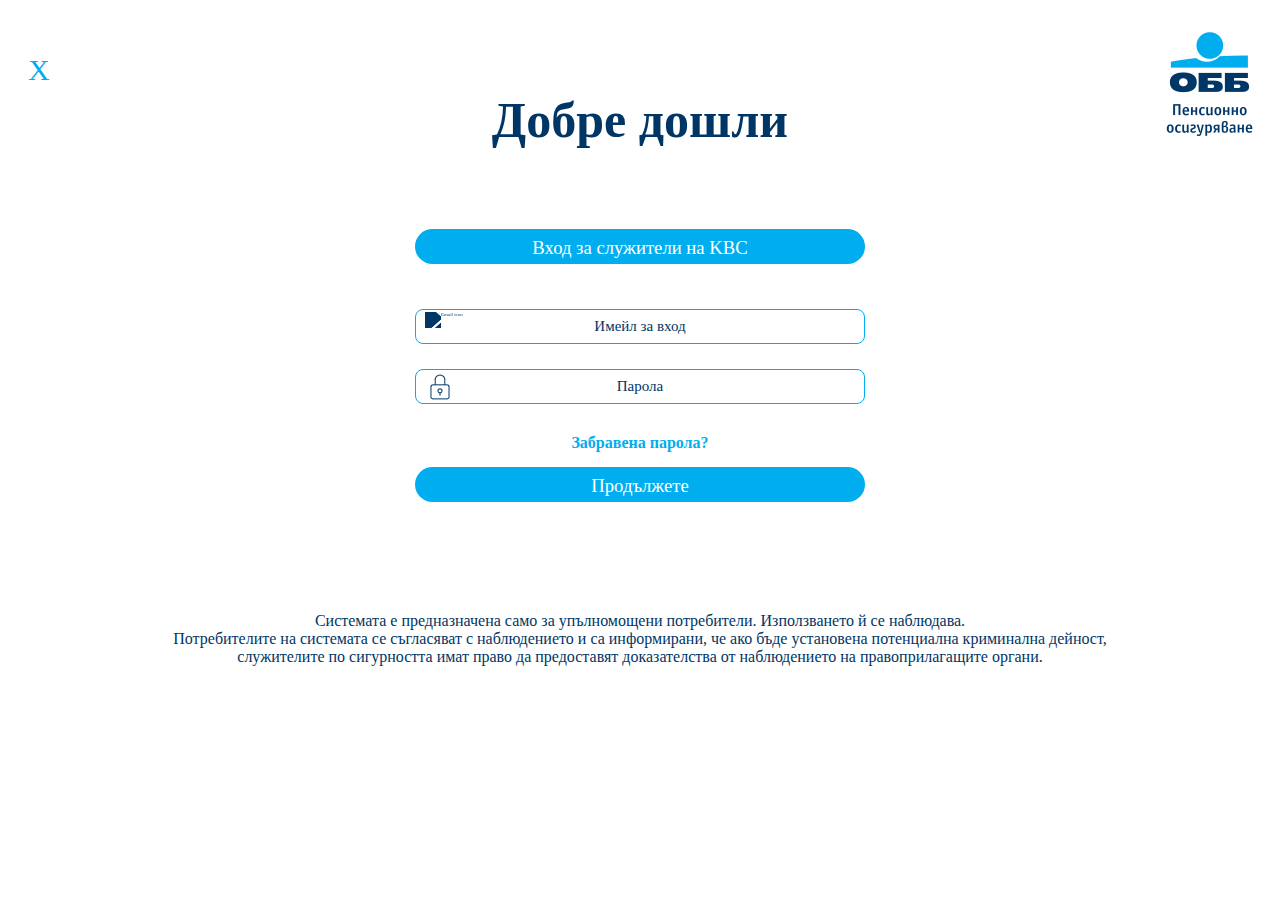
==== index.html @ ad97e731 "change enter func" ====
<!doctype html>
<html lang="en">

<head>

  <meta charset="utf-8">
  <meta name="viewport" content="width=device-width, initial-scale=1">
  <meta http-equiv="Access-Control-Allow-Origin" content="*" />
  <link rel="stylesheet" href="https://cdnjs.cloudflare.com/ajax/libs/font-awesome/4.7.0/css/font-awesome.min.css"
    type="text/css" data-preload="true">
  <title>ePIC</title>
  <style>
    @font-face {
      font-family: 'MuseoCyrlFont';
      src: url('https://DimitrovYordan.github.io/statichtml/Museo_Cyrl_500.ttf')
    }

    #wrapper {
      min-width: 340px;
    }

    /* Add padding to container */
    .form-container {
      max-width: 450px;
      margin: 0 auto;
    }

    h1 {
      font-family: 'MuseoCyrlFont';
      text-align: center;
      color: #003665;
      size: 50px;
      height: 60px;
      font-size: 50px;
      position: relative;
      top: -100px;
    }

    .header {
      margin-bottom: -70px;
    }

    /* Center the avatar image inside this container */
    .header .company-logo {
      float: right;
    }

    .input-group-container {
      position: relative;
    }

    .input-group-container .input-group-icon {
      position: absolute;
      margin-top: 18px;
      margin-left: 10px;
      font-size: 5px;
      filter: brightness(0) saturate(100%) invert(14%) sepia(35%) saturate(4233%) hue-rotate(192deg) brightness(98%) contrast(100%);
    }

    .input-group-container #hide-input-icon,
    .input-group-container #show-input-icon {
      position: absolute;
      right: 10px;
      top: 20px;
      height: 25px;
      cursor: pointer;
      display: none;
    }

    .header a {
      margin-top: 45px;
      margin-left: 20px;
      font-size: 30px;
      float: left;
      font-family: 'Calibri';
      font-weight: normal;
    }

    .clearfix {
      display: block;
    }

    .clearfix:after {
      content: ".";
      display: block;
      height: 0;
      clear: both;
      visibility: hidden;
    }

    input[type=text],
    input[type=password] {
      font-family: 'MuseoCyrlFont';
      font-size: 15px;
      width: 100%;
      padding: 8px 16px 8px 16px;
      margin-top: 15px;
      display: inline-block;
      border: 1px solid #00AEEF;
      border-radius: 8px;
      box-sizing: border-box;
      text-align: center;
    }

    input[type=text]::placeholder,
    input[type=password]::placeholder {
      color: #003665;
    }

    input[type=text]:active,
    input[type=text]:focus,
    input[type=password]:active,
    input[type=password]:focus {
      outline: none;
    }

    input::-ms-reveal,
    input::-ms-clear {
      display: none;
    }

    p {
      color: #D10057;
      text-align: center;
      margin: 10px 0;
      font-family: 'MuseoCyrlFont';
    }

    /* Set a style for all buttons */
    button {
      background-color: #00AEEF;
      font-family: 'MuseoCyrlFont';
      font-size: 14pt;
      color: #fff;
      margin-bottom: 30px;
      margin-top: 15px;
      border: none;
      cursor: pointer;
      width: 100%;
      border-radius: 20px;
      height: 35px;
      line-height: 35px;
    }

    button:hover {
      opacity: 0.8;
    }

    button:active,
    button:focus {
      outline: none;
    }

    a {
      font-weight: bold;
      color: #00AEEF;
      cursor: pointer;
      text-decoration: none;
    }

    a:active,
    a:focus {
      outline: none;
    }

    /* The "Forgot password" text */
    .forgoten-pass-container {
      text-align: center;
      margin-top: 30px;
    }

    /* Set style footer */
    .footer-container {
      margin-top: 80px;
    }

    /* Set style for warning message */
    .warning-message p {
      font-family: 'MuseoCyrlFont';
      text-align: center;
      color: #003665;
      font-size: 16px;
    }

    @media only screen and (max-width: 600px) {
      h1 {
        font-size: 30px;
        margin-top: 100px;
        margin-bottom: 0;
      }

      .form-container button:first-of-type {
        margin-top: 0;
      }

      .footer-container {
        margin-top: 0;
      }
    }
  </style>
</head>

<body>

  <div id="wrapper">

    <div class="header">
      <a id="exit-page" href="https://ubb-pensions.bg/">X</a>
      <img src="https://DimitrovYordan.github.io/statichtml/KBC_PensionInsurance_BG_v.png" alt="Company Logo"
        class="company-logo" />
      <div class="clearfix"></div>
      <h1>Добре дошли</h1>
    </div>
    <div id="api" style="display: none;"></div>

    <div class="form-container">

      <button id="fake-kbc_employee_btn" class="enterKBC" type="submit">Вход за служители на KBC</button>

      <div class="input-group-container">
        <img src="https://DimitrovYordan.github.io/statichtml/email_icon.png" alt="Email icon"
          class="input-group-icon" />
        <input id="fake-username" class="username-field" tabindex="1" type="text" placeholder="Имейл за вход" />
        <p id="email-error-message"></p>
      </div>

      <div class="input-group-container">
        <img src="https://DimitrovYordan.github.io/statichtml/password_icon.png" alt="Password icon"
          class="input-group-icon" />
        <input id="fake-password" class="password-field" type="password" placeholder="Парола" />
        <img src="https://DimitrovYordan.github.io/statichtml/hide_password_input.png" alt="Hide password input"
          id="hide-input-icon" />
        <img src="https://DimitrovYordan.github.io/statichtml/show_password_input.PNG" alt="Show password input"
          id="show-input-icon" />
        <p id="password-error-message"></p>
      </div>

      <div class="forgoten-pass-container">
        <a href="javascript:" id="fake-forgot-password" class="forgoten-pass">Забравена парола?</a>
      </div>

      <button id="fake-submit-btn" class="continue" type="submit">Продължете</button>
    </div>

  </div>

  <footer class="footer-container">
    <div class="warning-message">
      <p>Системата е предназначена само за упълномощени потребители. Използването й се наблюдава.<br>
        Потребителите на системата се съгласяват с наблюдението и са информирани, че ако бъде установена потенциална
        криминална дейност,<br>
        служителите по сигурността имат право да предоставят доказателства от наблюдението на правоприлагащите органи.
      </p>
    </div>
  </footer>

  <script src="https://code.jquery.com/jquery-3.7.1.min.js"
    integrity="sha256-/JqT3SQfawRcv/BIHPThkBvs0OEvtFFmqPF/lYI/Cxo=" crossorigin="anonymous"></script>
  <script type="text/javascript">
    $(document).ready(function () {
      var $kbcBtnFake = $('#fake-kbc_employee_btn'),
        $kbcBtnReal = $('#PIC_B2B_IDP'),
        $usernameFake = $('#fake-username'),
        $usernameReal = $('#email'),
        $passwordFake = $('#fake-password'),
        $passwordReal = $('#password'),
        $submitBtnFake = $('#fake-submit-btn'),
        $submitBtnReal = $('#next'),
        $forgotPasswordFake = $('#fake-forgot-password'),
        $forgotPasswordReal = $('#forgotPassword'),
        $emailError = $('#email-error-message'),
        $passwordError = $('#password-error-message'),
        $hideEyeIcon = $('#hide-input-icon'),
        $showEyeIcon = $('#show-input-icon'),
        emailReg = new RegExp('^[A-Za-z\._0-9+_-]{2,}[@][A-Za-z]{2,}[\.][a-z]{2,4}$');

      if ($kbcBtnReal.length) {
        $kbcBtnFake.on('click', function (ev) {
          $kbcBtnReal.click();
        });
      }

      $('fake-submit-btn').keydown(function (ev) {
        if (ev.keyCode === 13 || ev.keyCode === 10) {
          $("input").removeAttr("pattern");

          var unFake = $usernameFake.val();
          var pwdFake = $passwordFake.val();

          console.log(unFake);
          console.log(pwdFake);

          $usernameReal.val(unFake);
          $passwordReal.val(pwdFake);

          console.log($usernameReal.val());
          console.log($passwordReal.val());

          $submitBtnReal.click();
        }
      });

      $forgotPasswordFake.on('click', function (ev) {
        $forgotPasswordReal[0].click();
      });

      $submitBtnFake.on('click', function (ev) {
        $("input").removeAttr("pattern");

        var unFake = $usernameFake.val();
        var pwdFake = $passwordFake.val();

        console.log(unFake);
        console.log(pwdFake);

        $usernameReal.val(unFake);
        $passwordReal.val(pwdFake);

        console.log($usernameReal.val());
        console.log($passwordReal.val());

        $submitBtnReal.click();
      });

      // $submitBtnFake.on('click', function (ev) {
      //   $usernameReal.val($usernameFake.val());
      //   $passwordReal.val($passwordFake.val());

      //   console.log($passwordFake.val());
      //   console.log($passwordReal.val());
      //   console.log($usernameReal.val());
      //   console.log($usernameFake.val());

      //   $submitBtnReal.click();
      // });

      $usernameFake.on('change', function () {
        var enterVal = $usernameFake.val();
        if (enterVal === '') {
          $emailError.text('Попълнете полето, за да продължите');
        } else if (!emailReg.test(enterVal)) {
          $emailError.text('Имейлът за вход не е валиден');
        } else {
          $emailError.text('');
        }
      });

      $passwordFake.on('keyup', function () {
        var enterVal = $passwordFake.val();
        if (enterVal === '') {
          $passwordFake.attr("type", "password");
          $passwordError.text('Попълнете полето, за да продължите');
          $hideEyeIcon.css('display', 'none');
          $showEyeIcon.css('display', 'none');
        } else {
          $hideEyeIcon.css('display', 'block');
          $passwordError.text('');
        }
      });

      $hideEyeIcon.on("click", function () {
        $passwordFake.attr("type", "text");
        $hideEyeIcon.css('display', 'none');
        $showEyeIcon.css('display', 'block');
      });

      $showEyeIcon.on("click", function () {
        $passwordFake.attr("type", "password");
        $hideEyeIcon.css('display', 'block');
        $showEyeIcon.css('display', 'none');
      });

    });

  </script>
</body>

</html>
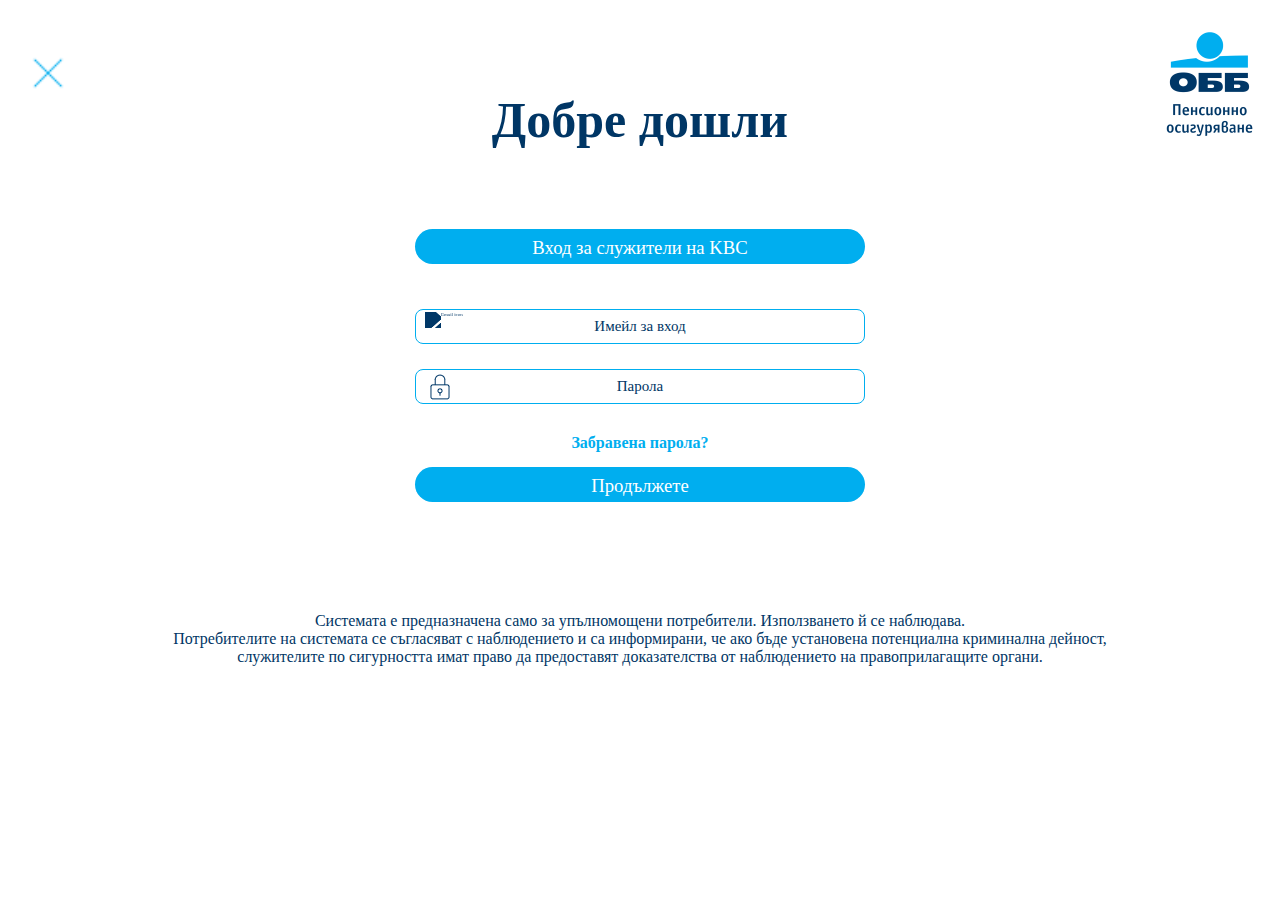
==== commit 74614131: "small changes html" ====
--- a/index.html
+++ b/index.html
@@ -8,196 +8,9 @@
   <meta http-equiv="Access-Control-Allow-Origin" content="*" />
   <link rel="stylesheet" href="https://cdnjs.cloudflare.com/ajax/libs/font-awesome/4.7.0/css/font-awesome.min.css"
     type="text/css" data-preload="true">
+  <link rel="stylesheet" type="text/css" href="https://DimitrovYordan.github.io/statichtml/signin.css">
   <title>ePIC</title>
-  <style>
-    @font-face {
-      font-family: 'MuseoCyrlFont';
-      src: url('https://DimitrovYordan.github.io/statichtml/Museo_Cyrl_500.ttf')
-    }
 
-    #wrapper {
-      min-width: 340px;
-    }
-
-    /* Add padding to container */
-    .form-container {
-      max-width: 450px;
-      margin: 0 auto;
-    }
-
-    h1 {
-      font-family: 'MuseoCyrlFont';
-      text-align: center;
-      color: #003665;
-      size: 50px;
-      height: 60px;
-      font-size: 50px;
-      position: relative;
-      top: -100px;
-    }
-
-    .header {
-      margin-bottom: -70px;
-    }
-
-    /* Center the avatar image inside this container */
-    .header .company-logo {
-      float: right;
-    }
-
-    .input-group-container {
-      position: relative;
-    }
-
-    .input-group-container .input-group-icon {
-      position: absolute;
-      margin-top: 18px;
-      margin-left: 10px;
-      font-size: 5px;
-      filter: brightness(0) saturate(100%) invert(14%) sepia(35%) saturate(4233%) hue-rotate(192deg) brightness(98%) contrast(100%);
-    }
-
-    .input-group-container #hide-input-icon,
-    .input-group-container #show-input-icon {
-      position: absolute;
-      right: 10px;
-      top: 20px;
-      height: 25px;
-      cursor: pointer;
-      display: none;
-    }
-
-    .header a {
-      margin-top: 45px;
-      margin-left: 20px;
-      font-size: 30px;
-      float: left;
-      font-family: 'Calibri';
-      font-weight: normal;
-    }
-
-    .clearfix {
-      display: block;
-    }
-
-    .clearfix:after {
-      content: ".";
-      display: block;
-      height: 0;
-      clear: both;
-      visibility: hidden;
-    }
-
-    input[type=text],
-    input[type=password] {
-      font-family: 'MuseoCyrlFont';
-      font-size: 15px;
-      width: 100%;
-      padding: 8px 16px 8px 16px;
-      margin-top: 15px;
-      display: inline-block;
-      border: 1px solid #00AEEF;
-      border-radius: 8px;
-      box-sizing: border-box;
-      text-align: center;
-    }
-
-    input[type=text]::placeholder,
-    input[type=password]::placeholder {
-      color: #003665;
-    }
-
-    input[type=text]:active,
-    input[type=text]:focus,
-    input[type=password]:active,
-    input[type=password]:focus {
-      outline: none;
-    }
-
-    input::-ms-reveal,
-    input::-ms-clear {
-      display: none;
-    }
-
-    p {
-      color: #D10057;
-      text-align: center;
-      margin: 10px 0;
-      font-family: 'MuseoCyrlFont';
-    }
-
-    /* Set a style for all buttons */
-    button {
-      background-color: #00AEEF;
-      font-family: 'MuseoCyrlFont';
-      font-size: 14pt;
-      color: #fff;
-      margin-bottom: 30px;
-      margin-top: 15px;
-      border: none;
-      cursor: pointer;
-      width: 100%;
-      border-radius: 20px;
-      height: 35px;
-      line-height: 35px;
-    }
-
-    button:hover {
-      opacity: 0.8;
-    }
-
-    button:active,
-    button:focus {
-      outline: none;
-    }
-
-    a {
-      font-weight: bold;
-      color: #00AEEF;
-      cursor: pointer;
-      text-decoration: none;
-    }
-
-    a:active,
-    a:focus {
-      outline: none;
-    }
-
-    /* The "Forgot password" text */
-    .forgoten-pass-container {
-      text-align: center;
-      margin-top: 30px;
-    }
-
-    /* Set style footer */
-    .footer-container {
-      margin-top: 80px;
-    }
-
-    /* Set style for warning message */
-    .warning-message p {
-      font-family: 'MuseoCyrlFont';
-      text-align: center;
-      color: #003665;
-      font-size: 16px;
-    }
-
-    @media only screen and (max-width: 600px) {
-      h1 {
-        font-size: 30px;
-        margin-top: 100px;
-        margin-bottom: 0;
-      }
-
-      .form-container button:first-of-type {
-        margin-top: 0;
-      }
-
-      .footer-container {
-        margin-top: 0;
-      }
-    }
-  </style>
 </head>
 
 <body>
@@ -205,7 +18,9 @@
   <div id="wrapper">
 
     <div class="header">
-      <a id="exit-page" href="https://ubb-pensions.bg/">X</a>
+      <a id="exit-page" href="https://ubb-pensions.bg/">
+        <img src="https://DimitrovYordan.github.io/statichtml/Xbutton.png" alt="">
+      </a>
       <img src="https://DimitrovYordan.github.io/statichtml/KBC_PensionInsurance_BG_v.png" alt="Company Logo"
         class="company-logo" />
       <div class="clearfix"></div>
@@ -220,7 +35,7 @@
       <div class="input-group-container">
         <img src="https://DimitrovYordan.github.io/statichtml/email_icon.png" alt="Email icon"
           class="input-group-icon" />
-        <input id="fake-username" class="username-field" tabindex="1" type="text" placeholder="Имейл за вход" />
+        <input id="fake-username" class="username-field" type="text" placeholder="Имейл за вход" />
         <p id="email-error-message"></p>
       </div>
 
@@ -256,123 +71,7 @@
 
   <script src="https://code.jquery.com/jquery-3.7.1.min.js"
     integrity="sha256-/JqT3SQfawRcv/BIHPThkBvs0OEvtFFmqPF/lYI/Cxo=" crossorigin="anonymous"></script>
-  <script type="text/javascript">
-    $(document).ready(function () {
-      var $kbcBtnFake = $('#fake-kbc_employee_btn'),
-        $kbcBtnReal = $('#PIC_B2B_IDP'),
-        $usernameFake = $('#fake-username'),
-        $usernameReal = $('#email'),
-        $passwordFake = $('#fake-password'),
-        $passwordReal = $('#password'),
-        $submitBtnFake = $('#fake-submit-btn'),
-        $submitBtnReal = $('#next'),
-        $forgotPasswordFake = $('#fake-forgot-password'),
-        $forgotPasswordReal = $('#forgotPassword'),
-        $emailError = $('#email-error-message'),
-        $passwordError = $('#password-error-message'),
-        $hideEyeIcon = $('#hide-input-icon'),
-        $showEyeIcon = $('#show-input-icon'),
-        emailReg = new RegExp('^[A-Za-z\._0-9+_-]{2,}[@][A-Za-z]{2,}[\.][a-z]{2,4}$');
-
-      if ($kbcBtnReal.length) {
-        $kbcBtnFake.on('click', function (ev) {
-          $kbcBtnReal.click();
-        });
-      }
-
-      $('fake-submit-btn').keydown(function (ev) {
-        if (ev.keyCode === 13 || ev.keyCode === 10) {
-          $("input").removeAttr("pattern");
-
-          var unFake = $usernameFake.val();
-          var pwdFake = $passwordFake.val();
-
-          console.log(unFake);
-          console.log(pwdFake);
-
-          $usernameReal.val(unFake);
-          $passwordReal.val(pwdFake);
-
-          console.log($usernameReal.val());
-          console.log($passwordReal.val());
-
-          $submitBtnReal.click();
-        }
-      });
-
-      $forgotPasswordFake.on('click', function (ev) {
-        $forgotPasswordReal[0].click();
-      });
-
-      $submitBtnFake.on('click', function (ev) {
-        $("input").removeAttr("pattern");
-
-        var unFake = $usernameFake.val();
-        var pwdFake = $passwordFake.val();
-
-        console.log(unFake);
-        console.log(pwdFake);
-
-        $usernameReal.val(unFake);
-        $passwordReal.val(pwdFake);
-
-        console.log($usernameReal.val());
-        console.log($passwordReal.val());
-
-        $submitBtnReal.click();
-      });
-
-      // $submitBtnFake.on('click', function (ev) {
-      //   $usernameReal.val($usernameFake.val());
-      //   $passwordReal.val($passwordFake.val());
-
-      //   console.log($passwordFake.val());
-      //   console.log($passwordReal.val());
-      //   console.log($usernameReal.val());
-      //   console.log($usernameFake.val());
-
-      //   $submitBtnReal.click();
-      // });
-
-      $usernameFake.on('change', function () {
-        var enterVal = $usernameFake.val();
-        if (enterVal === '') {
-          $emailError.text('Попълнете полето, за да продължите');
-        } else if (!emailReg.test(enterVal)) {
-          $emailError.text('Имейлът за вход не е валиден');
-        } else {
-          $emailError.text('');
-        }
-      });
-
-      $passwordFake.on('keyup', function () {
-        var enterVal = $passwordFake.val();
-        if (enterVal === '') {
-          $passwordFake.attr("type", "password");
-          $passwordError.text('Попълнете полето, за да продължите');
-          $hideEyeIcon.css('display', 'none');
-          $showEyeIcon.css('display', 'none');
-        } else {
-          $hideEyeIcon.css('display', 'block');
-          $passwordError.text('');
-        }
-      });
-
-      $hideEyeIcon.on("click", function () {
-        $passwordFake.attr("type", "text");
-        $hideEyeIcon.css('display', 'none');
-        $showEyeIcon.css('display', 'block');
-      });
-
-      $showEyeIcon.on("click", function () {
-        $passwordFake.attr("type", "password");
-        $hideEyeIcon.css('display', 'block');
-        $showEyeIcon.css('display', 'none');
-      });
-
-    });
-
-  </script>
+  <script src="https://DimitrovYordan.github.io/statichtml/signin.js"></script>
 </body>
 
 </html>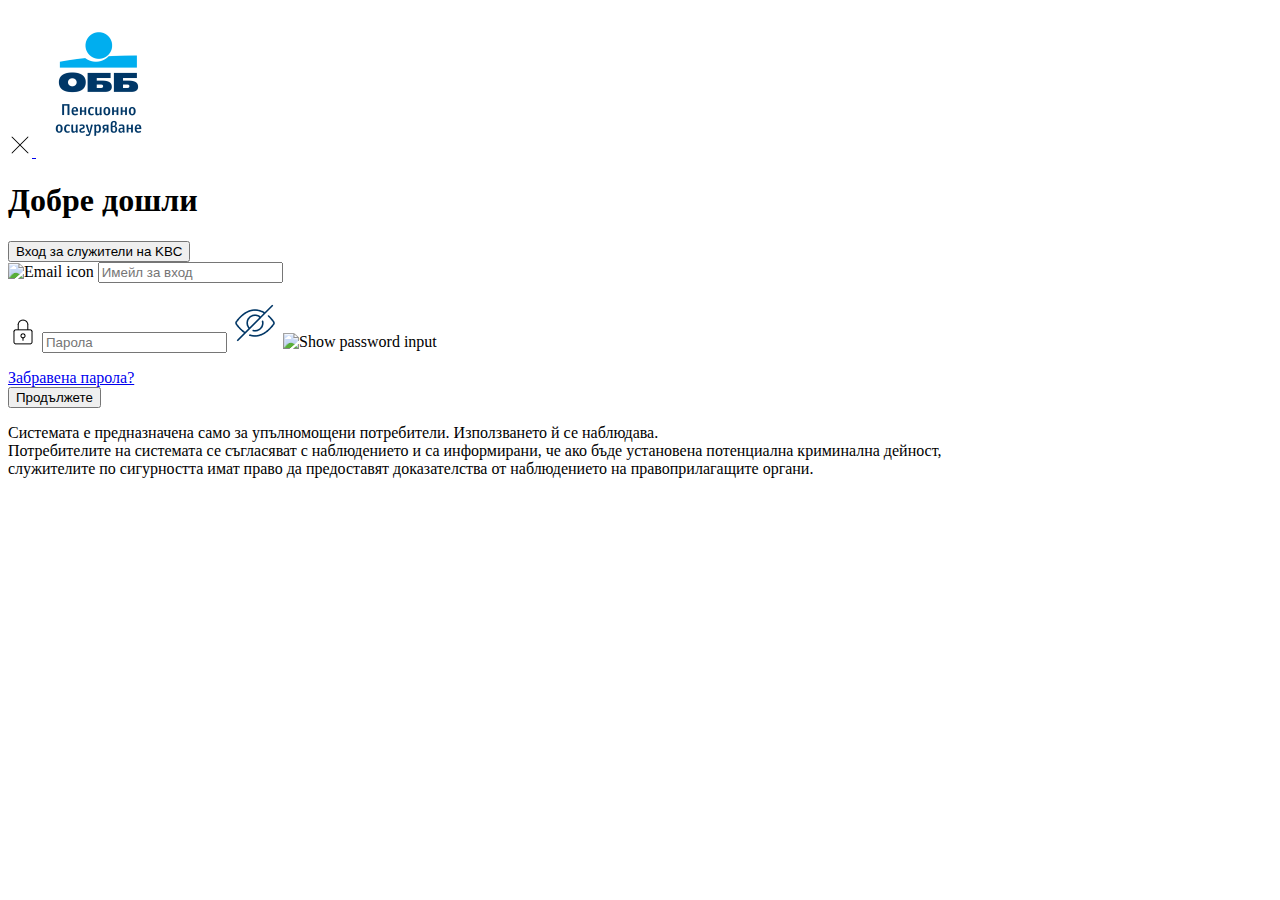
==== commit 4084f838: "..." ====
--- a/index.html
+++ b/index.html
@@ -8,7 +8,7 @@
   <meta http-equiv="Access-Control-Allow-Origin" content="*" />
   <link rel="stylesheet" href="https://cdnjs.cloudflare.com/ajax/libs/font-awesome/4.7.0/css/font-awesome.min.css"
     type="text/css" data-preload="true">
-  <link rel="stylesheet" type="text/css" href="https://DimitrovYordan.github.io/statichtml/signin.css">
+  <link rel="preload" type="text/css" href="https://DimitrovYordan.github.io/statichtml/signin.css">
   <title>ePIC</title>
 
 </head>
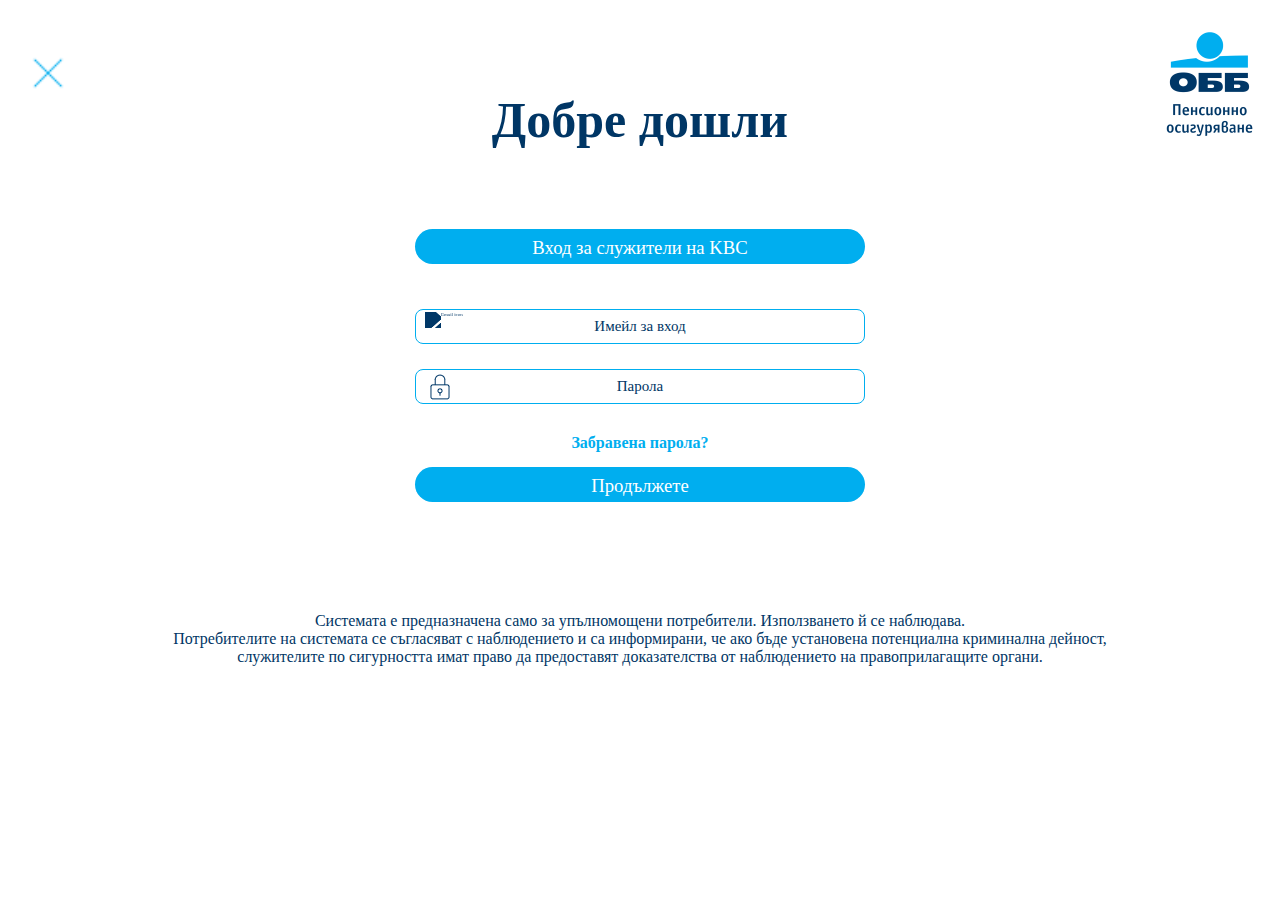
==== commit 999e6409: "..." ====
--- a/index.html
+++ b/index.html
@@ -8,7 +8,7 @@
   <meta http-equiv="Access-Control-Allow-Origin" content="*" />
   <link rel="stylesheet" href="https://cdnjs.cloudflare.com/ajax/libs/font-awesome/4.7.0/css/font-awesome.min.css"
     type="text/css" data-preload="true">
-  <link rel="preload" type="text/css" href="https://DimitrovYordan.github.io/statichtml/signin.css">
+  <link rel="stylesheet" type="text/css" href="https://DimitrovYordan.github.io/statichtml/signin.css" data-preload="true">
   <title>ePIC</title>
 
 </head>
